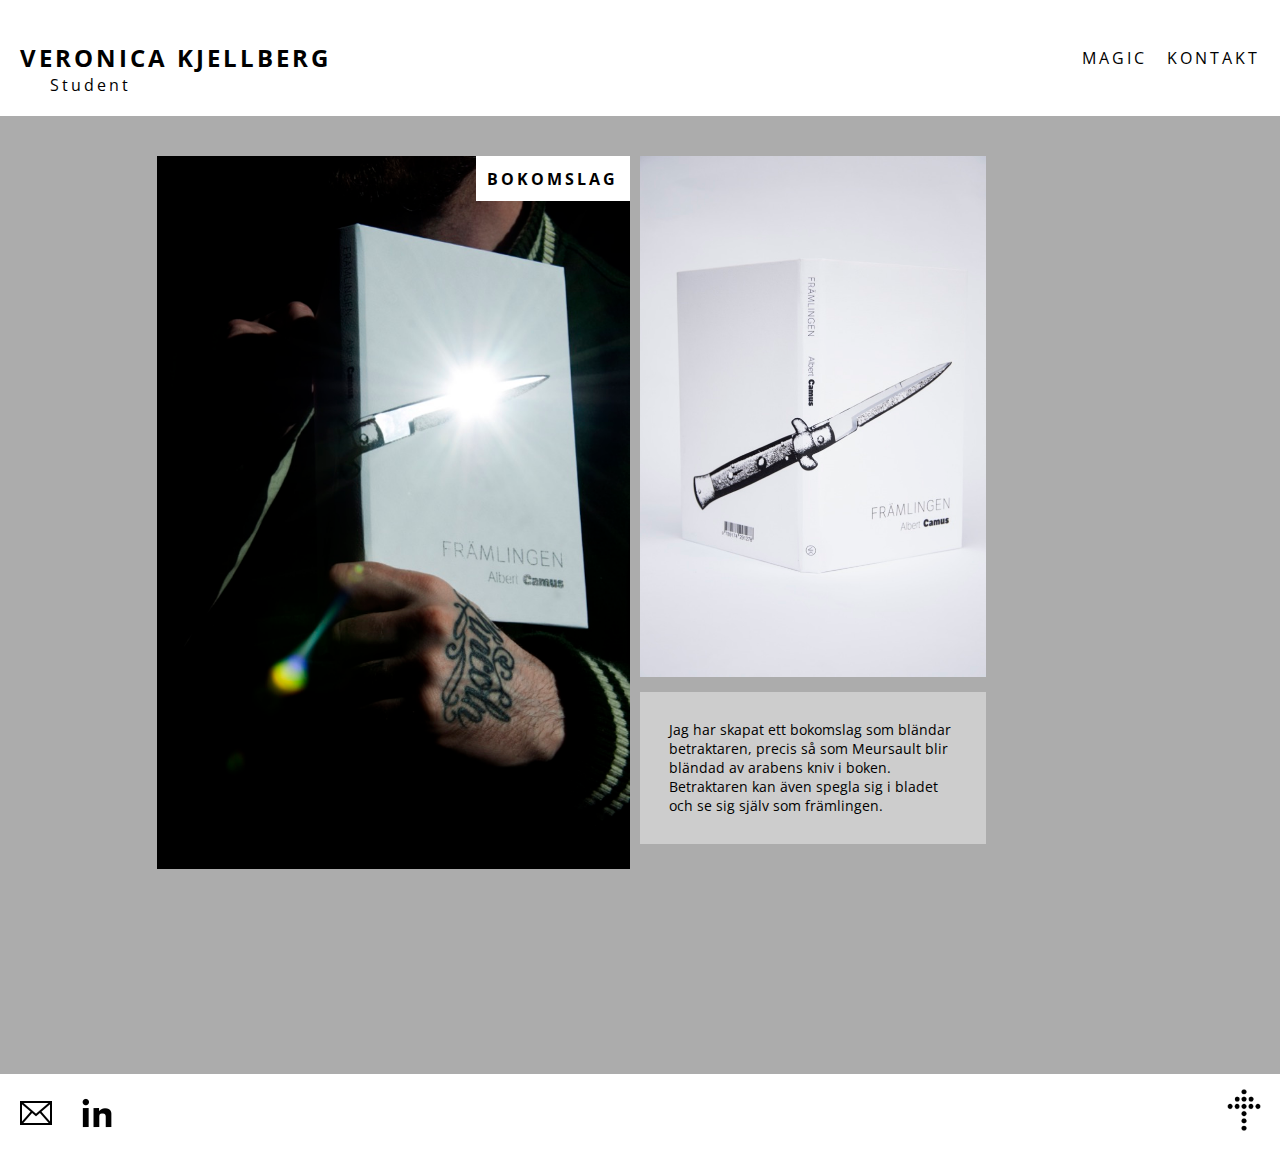
==== BOKOMSLAG.html @ aaa49496 "first commit" ====
<!DOCTYPE html>
<html lang="sv">

<head>
    <meta charset="UTF-8">
    <title>Veronica Kjellberg</title>
    <link rel="preconnect" href="https://fonts.gstatic.com">
    <link href="https://fonts.googleapis.com/css2?family=Open+Sans&display=swap" rel="stylesheet">
    <link rel="stylesheet" href="styles/style.css">
    <meta name='viewport' content='width=device-width, initial-scale=1.0'>
    <meta name="description" content="Bokomslag från Beckmans.">
    <script src="scripts/javascript.js"></script>
    <link rel="apple-touch-icon" sizes="180x180" href="resources/favicon_io/apple-touch-icon.png">
    <link rel="icon" type="image/png" sizes="32x32" href="resources/favicon_io/favicon-32x32.png">
    <link rel="icon" type="image/png" sizes="16x16" href="resources/favicon_io/favicon-16x16.png">
    <link rel="manifest" href="resources/favicon_io/site.webmanifest">
</head>

<body>
    <div class="wrapper">
        <header>
            <div class="headerDiv">
                <a href="index.html">
                    <h2>VERONICA KJELLBERG</h2>
                    <h4>Student</h4>
                </a>
            </div>
            <nav>
                <a href="ommig.html">MAGIC</a>
                <a href="#contact">KONTAKT</a>
            </nav>
        </header>

        <!-- main content -->
        <main id="bokomslag">
            <section class="bokomslag">
                <h1>BOKOMSLAG</h1>
                <img class="image_bokomslag" src="resources/images/bokomslag_camus.jpg" alt="bokomslag">
            </section>
            <section class="bokomslag2">
                <p>Jag har skapat ett bokomslag som bländar betraktaren, precis så som Meursault blir bländad av arabens kniv i boken. Betraktaren kan även spegla sig i bladet och se sig själv som främlingen.</p>
                <img class="image_bokomslag_1" src="resources/images/bokomslag_camus_2.jpg" alt="bokomslag">
            </section>
        </main>
        <!-- footer -->
        <footer>
            <div class="footer-content" id="contact">
                <a rel="noreferrer" href="mailto:kjellberg.veronica@gmail.com" target="_blank"><img src="resources/images/mail-3.png" alt="link"></a>
                <a rel="noreferrer" href="https://www.linkedin.com/in/veronicakjellberg" target="_blank"><img src="resources/images/linkedin.png" alt="link"></a>
            </div>
            <div class="footer-upp">
                <a href="#"><img src="resources/images/arrow_4.png" alt="arrow"></a>
            </div>
        </footer>
    </div>
</body>

</html>
---- styles/style.css ----
* {
        margin: 0;
        padding: 0;
        box-sizing: border-box;
        text-decoration: none;
    }
    
    .wrapper {
        display: flex;
        flex-flow: wrap;
    }
    
    .wrapper>* {
        padding: 0;
        margin: 0;
        flex: 1 100%;
    }
    
    Body {
        margin: 0;
        display: flex;
        flex-direction: column;
        flex-wrap: wrap;
    }
    
    Body a:hover {
        color: rgb(207, 207, 207);
    }
    
    Body a:hover>* {
        color: rgb(207, 207, 207);
    }
    
    header {
        display: flex;
        flex-flow: column;
        flex-direction: row;
        justify-content: space-between;
        padding: 10px;
        background-color: white;
        color: black;
    }
    
    .headerDiv {
        display: block;
        justify-content: flex-start;
        align-items: center;
        margin-left: 0px;
        padding: 20px;
        color: black;
        font-weight: normal;
        letter-spacing: 3px;
        font-family: 'Open Sans', sans-serif;
    }
    
    .headerDiv h2 {
        margin-top: 21px;
        color: black;
    }
    
    .headerDiv h4 {
        font-weight: normal;
        padding-left: 30px;
        letter-spacing: 3px;
        color: black;
        font-family: 'Open Sans', sans-serif;
    }
    
    nav {
        display: flex;
        flex-flow: row;
        justify-content: flex-end;
    }
    
    nav a {
        display: flex;
        width: fit-content;
        justify-content: center;
        flex-direction: column;
        height: 100%;
        margin-right: 20px;
        color: black;
        font-weight: normal;
        letter-spacing: 3px;
        font-family: 'Open Sans', sans-serif;
    }
    
    main {
        background-color: rgba(58, 57, 57, 0.418);
        display: flex;
        height: 100%;
    }
    
    section {
        display: flex;
        flex-wrap: wrap;
        justify-content: center;
        align-items: center;
        position: relative;
        margin: 30px 0;
        width: 100%;
        padding-bottom: 200px;
    }
    
    .main-item {
        display: flex;
        flex-direction: column;
    }
    
    .image_ {
        position: relative;
        width: 360px;
        height: 360px;
        color: black;
        padding: 10px;
    }
    
    .image_overlay {
        position: absolute;
        margin: 10px;
        width: 340px;
        height: 340px;
        color: black;
        background: rgba(255, 255, 255, 0.5);
        display: flex;
        align-items: center;
        justify-content: center;
        font-weight: normal;
        letter-spacing: 3px;
        font-family: 'Open Sans', sans-serif;
        opacity: 0;
        transition: 0.25s;
    }
    
    .image_overlay>* {
        transform: translateY(20px);
        transition: 0.25s;
        color: black;
    }
    
    .image_overlay:hover {
        opacity: 1;
        color: black;
    }
    
    .image_overlay:hover>* {
        transform: translateY(0);
        color: black;
    }
    
    .image_title {
        font-size: 2em;
        font-weight: bold;
        color: black;
    }
    
    .image_2 {
        position: relative;
        width: 360px;
        height: 360px;
        color: black;
        padding: 10px;
    }
    
    .image_overlay2 {
        position: absolute;
        margin: 10px;
        width: 340px;
        height: 340px;
        background: rgba(255, 255, 255, 0.5);
        color: #000000;
        display: flex;
        align-items: center;
        justify-content: center;
        text-align: center;
        font-weight: normal;
        letter-spacing: 3px;
        font-family: 'Open Sans', sans-serif;
        opacity: 0;
        transition: 0.25s;
    }
    
    .image_overlay2>* {
        transform: translateY(20px);
        transition: 0.25s;
    }
    
    .image_overlay2:hover {
        opacity: 1;
    }
    
    .image_overlay2:hover>* {
        transform: translateY(0);
    }
    
    .image_title a {
        letter-spacing: 1px;
        font-size: smaller;
        font-weight: normal;
        color: black;
    }
    
    .image_3 {
        width: 360px;
        height: 360px;
        padding: 10px;
    }
    
    .image_overlay3 {
        position: absolute;
        margin: 10px;
        width: 340px;
        height: 340px;
        background: rgba(255, 255, 255, 0.5);
        color: #000000;
        display: flex;
        align-items: center;
        justify-content: center;
        font-weight: normal;
        letter-spacing: 3px;
        font-family: 'Open Sans', sans-serif;
        opacity: 0;
        transition: 0.25s;
    }
    
    .image_overlay3>* {
        transform: translateY(20px);
        transition: 0.25s;
    }
    
    .image_overlay3:hover {
        opacity: 1;
    }
    
    .image_overlay3:hover>* {
        transform: translateY(0);
    }
    
    .image_4 {
        width: 360px;
        height: 360px;
        padding: 10px;
    }
    
    .image_overlay4 {
        position: absolute;
        margin: 10px;
        width: 340px;
        height: 340px;
        background: rgba(255, 255, 255, 0.5);
        color: #000000;
        display: flex;
        align-items: center;
        justify-content: center;
        font-weight: normal;
        letter-spacing: 3px;
        font-family: 'Open Sans', sans-serif;
        opacity: 0;
        transition: 0.25s;
    }
    
    .image_overlay4>* {
        transform: translateY(20px);
        transition: 0.25s;
    }
    
    .image_overlay4:hover {
        opacity: 1;
    }
    
    .image_overlay4:hover>* {
        transform: translateY(0);
    }
    
    .image_title {
        font-size: 2em;
        font-weight: bold;
    }
    
    .image_AFFISCH {
        display: flex;
        flex-wrap: wrap;
        justify-content: flex-start;
        align-items: center;
        max-width: 400px;
        padding: 20px;
    }
    
    #image_AFFISCH p {
        width: 262px;
        background-color: rgba(255, 255, 255, 0.397);
        font-family: 'Open Sans', sans-serif;
        font-size: 14px;
        padding: 28px;
        padding-top: 30px;
    }
    
    #Viviana {
        width: 100%;
        display: flex;
        flex-flow: wrap;
        flex-direction: row;
        justify-content: center;
    }
    
    .Viviana {
        width: 50%;
        display: flex;
        flex-flow: wrap;
        align-items: flex-start;
        justify-content: flex-start;
        flex-direction: row;
        padding: 10px;
        margin-left: 30px;
    }
    
    .Viviana2 {
        display: flex;
        flex-direction: row;
        justify-content: center;
        flex-wrap: wrap;
        align-items: center;
        padding: 10px;
        width: 35%;
    }
    
    #Viviana h1 {
        position: absolute;
        color: rgb(0, 0, 0);
        background: white;
        display: flex;
        flex-wrap: wrap;
        align-items: center;
        justify-content: center;
        padding: 2%;
        text-align: center;
        font-size: 100%;
        font-weight: 3px;
        letter-spacing: 3px;
        font-family: 'Open Sans', sans-serif;
    }
    
    #Viviana p {
        width: 275px;
        background-color: rgba(255, 255, 255, 0.397);
        font-family: 'Open Sans', sans-serif;
        font-size: 14px;
        padding: 28px;
        padding-top: 30px;
        margin-top: 20px;
    }
    
    .image_pattern {
        display: flex;
        flex-direction: column;
        flex-flow: wrap;
        width: 100%;
        margin-right: 2%;
    }
    
    .image_pattern_ {
        display: flex;
        flex-direction: column;
        flex-flow: wrap;
        width: 80%;
        margin-right: 2%;
    }
    
    .Viviana3 {
        display: flex;
        flex-direction: row;
        flex-wrap: wrap;
        align-items: center;
        margin: 0;
        width: 100%;
        padding-bottom: 0;
    }
    
    .image_pattern_1 {
        display: flex;
        margin-right: 20px;
        width: 46%;
        padding-bottom: 40px;
    }
    
    .image_pattern_2 {
        width: 22%;
        margin-right: 20px;
        display: flex;
        padding-bottom: 40px;
    }
    
    .image_pattern_3 {
        width: 22%;
        display: flex;
        padding-bottom: 40px;
    }
    
    #bokomslag {
        width: 100%;
        display: flex;
        flex-flow: wrap;
        flex-direction: row;
        justify-content: center;
    }
    
    .bokomslag {
        width: 45%;
        display: flex;
        flex-flow: wrap;
        align-items: flex-start;
        justify-content: flex-end;
        flex-direction: row;
        padding: 10px;
        padding-left: 40px;
    }
    
    .bokomslag2 {
        display: flex;
        flex-direction: column-reverse;
        justify-content: center;
        flex-wrap: wrap;
        align-items: flex-start;
        width: 45%;
    }
    
    .image_bokomslag {
        display: flex;
        flex-wrap: wrap;
        width: 90%;
        margin-left: 20px;
    }
    
    .image_bokomslag_1 {
        display: flex;
        flex-wrap: wrap;
        flex-flow: row;
        justify-content: flex-start;
        align-items: flex-start;
        width: 60%;
        padding-top: 10px;
    }
    
    #bokomslag p {
        width: 60%;
        background-color: rgba(255, 255, 255, 0.397);
        font-family: 'Open Sans', sans-serif;
        font-size: 14px;
        padding: 5%;
        margin-top: 15px;
    }
    
    #bokomslag h1 {
        position: absolute;
        color: rgb(0, 0, 0);
        background: white;
        display: flex;
        flex-wrap: wrap;
        align-items: center;
        justify-content: center;
        padding: 2%;
        text-align: center;
        font-size: 100%;
        font-weight: 3px;
        letter-spacing: 3px;
        font-family: 'Open Sans', sans-serif;
        margin-left: 30px;
    }
    
    #Etikett {
        width: 100%;
        display: flex;
        flex-flow: wrap;
        flex-direction: row;
        justify-content: center;
    }
    
    .Etikett {
        width: 40%;
        display: flex;
        flex-flow: wrap;
        align-items: flex-start;
        justify-content: flex-start;
        flex-direction: row;
        padding: 10px;
        margin-left: 30px;
    }
    
    .Etikett_ {
        display: flex;
        flex-direction: row;
        justify-content: center;
        flex-wrap: wrap;
        align-items: center;
        padding: 10px;
        width: 35%;
    }
    
    #Etikett h1 {
        position: absolute;
        color: rgb(0, 0, 0);
        background: white;
        display: flex;
        flex-wrap: wrap;
        align-items: center;
        justify-content: center;
        padding: 2%;
        text-align: center;
        font-size: 100%;
        font-weight: 3px;
        letter-spacing: 3px;
        font-family: 'Open Sans', sans-serif;
    }
    
    #Etikett p {
        display: flex;
        flex-direction: column;
        width: 300px;
        background-color: rgba(255, 255, 255, 0.397);
        font-family: 'Open Sans', sans-serif;
        font-size: 14px;
        padding: 28px;
        padding-top: 30px;
        margin-top: 20px;
    }
    
    .image_etikett {
        display: flex;
        flex-direction: column;
        flex-flow: wrap;
        width: 100%;
        margin-right: 2%;
    }
    
    .image_etikett_1 {
        display: flex;
        flex-direction: column;
        flex-flow: wrap;
        width: 80%;
        margin-right: 2%;
    }
    
    .Etikett_1 {
        display: flex;
        flex-direction: row;
        flex-wrap: wrap;
        align-items: center;
        margin: 0;
        width: 100%;
        padding-bottom: 0;
    }
    
    .image_etikett_1 {
        width: 22%;
        margin-right: 20px;
        display: flex;
        padding-bottom: 40px;
    }
    
    .image_etikett_2 {
        width: 22%;
        margin-right: 20px;
        display: flex;
        padding-bottom: 40px;
    }
    
    .image_etikett_3 {
        width: 22%;
        display: flex;
        padding-bottom: 40px;
    }
    
    footer {
        display: flex;
        flex-direction: row;
        justify-content: space-between;
        align-items: center;
        padding: 10px;
        background-color: white;
        width: 100%;
    }
    
    footer #contact a:hover {
        color: rgb(207, 207, 207);
    }
    
    .footer-content img {
        margin-left: 15px;
        margin-top: 15px;
        margin-bottom: 15px;
        display: inline-flex;
        width: 42px;
        padding: 5px;
    }
    
    .footer-upp img {
        width: 42px;
        margin-top: 15px;
        margin-right: 15px;
        margin-bottom: 20px;
    }
    
    .magic-ball {
        width: 100%;
        display: flex;
        flex-flow: column;
        justify-content: center;
        align-content: center;
        align-items: center;
        height: 600px;
        font-family: 'Fira Sans', sans-serif;
        font-weight: 100;
        text-align: center;
    }
    
    .magic-ball h1 {
        font-weight: 100;
        font-size: 3em;
    }
    
    .magic-ball p {
        margin: 3px;
    }
    
    div.eight-ball {
        background: radial-gradient( rgb(70, 70, 70), black);
        border: 1px solid black;
        border-radius: 50%;
        width: 300px;
        height: 300px;
        margin: 0 auto;
    }
    
    div.answer {
        background-color: rgb(71, 71, 71);
        border: 1px solid rgb(71, 71, 71);
        border-radius: 50%;
        width: 50%;
        height: 50%;
        margin: 25% auto;
    }
    
    p#eight {
        font-size: 5em;
        margin: 20% auto;
        color: white;
    }
    
    p#answer {
        padding: 25px;
        color: lightblue;
        letter-spacing: 2px;
    }
    
    button,
    input {
        width: 50%;
        margin: 20px;
        padding: 10px;
        display: flex;
        justify-content: center;
        align-content: center;
        border: 1px solid black;
        border-radius: 10px;
        cursor: pointer;
        font-size: 1.2em;
        font-family: 'Fira Sans', sans-serif;
        font-weight: 100;
        letter-spacing: 2px;
        transition: .5s font-size;
    }
    /*MobileStyles*/
    
    @media only screen and (max-width: 570px) {
        header {
            flex-flow: column;
            align-items: center;
        }
        .headerDiv {
            flex-flow: column;
            align-items: center;
            width: 100%;
            padding: 5px;
            padding-bottom: 20px;
        }
        .headerDiv h2 {
            flex-flow: column;
            align-items: center;
            width: 100%;
            text-align: center;
            padding: 5px;
            font-size: x-large;
        }
        .headerDiv h4 {
            flex-flow: column;
            align-items: center;
            width: 100%;
            text-align: center;
            padding: 0;
        }
        nav {
            flex-flow: column;
            align-items: center;
        }
        nav a {
            flex-flow: column;
            align-items: center;
            padding-top: 10px;
            padding-bottom: 10px;
            margin: 0;
        }
        .image_pattern {
            display: flex;
            flex-direction: column;
            flex-flow: wrap;
            width: 65%;
            margin-right: 0;
        }
        .image_pattern_1 {
            display: flex;
            width: 80%;
            margin-right: 0;
            padding-bottom: 10px;
        }
        .image_pattern_2 {
            flex-flow: column;
            width: 40%;
            padding-bottom: 30px;
            display: flex;
            margin-left: 0;
            margin-right: 2px;
        }
        .image_pattern_3 {
            flex-flow: column;
            width: 40%;
            display: flex;
            padding-bottom: 30px;
        }
        #Viviana h1 {
            font-size: 60%;
        }
        #Viviana p {
            width: 275px;
            background-color: rgba(255, 255, 255, 0.397);
            font-family: 'Open Sans', sans-serif;
            font-size: 14px;
            padding: 28px;
            padding-top: 30px;
            margin-top: 0;
        }
        .Viviana {
            width: 100%;
            display: flex;
            flex-flow: wrap;
            align-items: center;
            justify-content: center;
            flex-direction: column;
            padding: 5px;
            margin: 0;
        }
        .Viviana2 {
            display: flex;
            flex-direction: column;
            justify-content: center;
            flex-wrap: wrap;
            align-items: center;
            padding: 10px;
            width: 100%;
            margin: 0;
        }
        #Viviana p {
            width: 100%;
            background-color: rgba(255, 255, 255, 0.397);
            font-family: 'Open Sans', sans-serif;
            font-size: 14px;
            padding: 28px;
            padding-top: 30px;
            margin-top: 20px;
        }
        .image_pattern_ {
            margin-top: 10px;
            display: flex;
            flex-direction: column;
            flex-flow: wrap;
            width: 50%;
            padding: 15px;
        }
        #bokomslag {
            width: 100%;
            display: flex;
            flex-flow: wrap;
            flex-direction: column;
            justify-content: center;
        }
        .bokomslag {
            width: 100%;
            display: flex;
            flex-flow: wrap;
            align-items: center;
            justify-content: flex-start;
            flex-direction: column;
            padding: 0;
            margin: 0;
        }
        .bokomslag2 {
            display: flex;
            flex-direction: row;
            justify-content: center;
            flex-wrap: wrap;
            align-items: center;
            padding: 10px;
            width: 100%;
            margin: 0;
        }
        #bokomslag p {
            width: 90%;
            background-color: rgba(255, 255, 255, 0.397);
            font-family: 'Open Sans', sans-serif;
            font-size: 14px;
            padding: 15px;
            margin-bottom: 10px;
        }
        .image_bokomslag {
            display: flex;
            flex-direction: column;
            flex-flow: wrap;
            width: 50%;
            padding: 10px;
            margin-left: 0;
        }
        .image_bokomslag_1 {
            display: flex;
            flex-wrap: wrap;
            flex-flow: row;
            justify-content: space-between;
            align-items: center;
            width: 43%;
            padding-top: 0%;
        }
        #bokomslag h1 {
            margin-top: 20px;
        }
    }
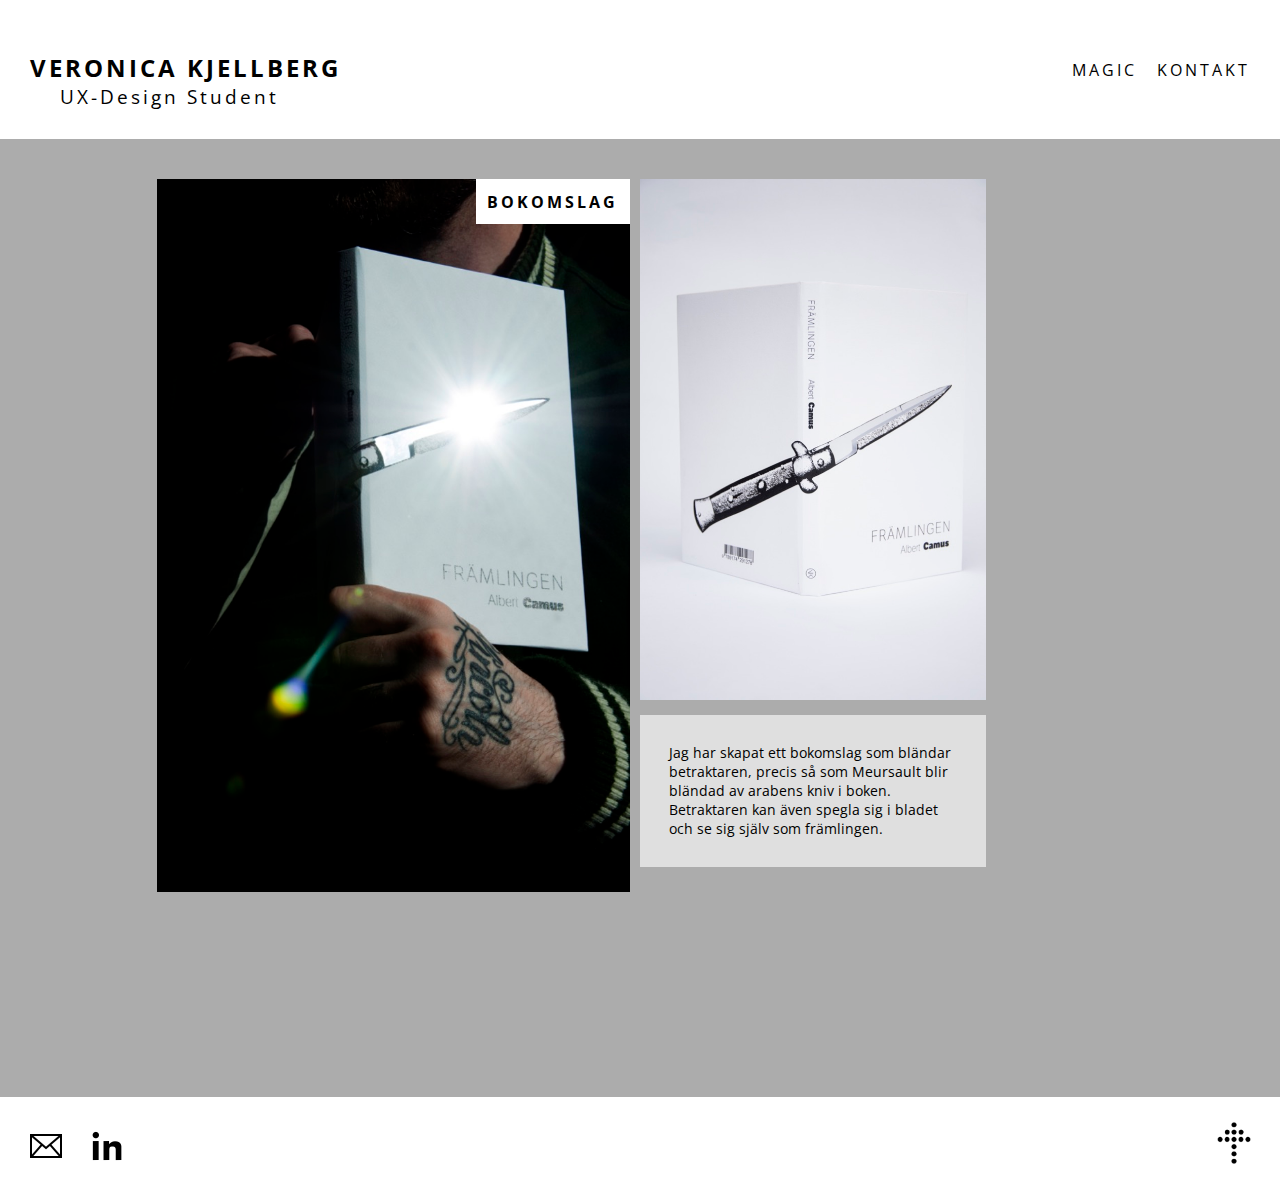
==== commit 2e25480b: "master" ====
--- a/BOKOMSLAG.html
+++ b/BOKOMSLAG.html
@@ -8,7 +8,7 @@
     <link href="https://fonts.googleapis.com/css2?family=Open+Sans&display=swap" rel="stylesheet">
     <link rel="stylesheet" href="styles/style.css">
     <meta name='viewport' content='width=device-width, initial-scale=1.0'>
-    <meta name="description" content="Bokomslag från Beckmans.">
+    <meta name="description" content="Portfolio med blandade projekt.">
     <script src="scripts/javascript.js"></script>
     <link rel="apple-touch-icon" sizes="180x180" href="resources/favicon_io/apple-touch-icon.png">
     <link rel="icon" type="image/png" sizes="32x32" href="resources/favicon_io/favicon-32x32.png">
@@ -17,25 +17,24 @@
 </head>
 
 <body>
-    <div class="wrapper">
-        <header>
-            <div class="headerDiv">
-                <a href="index.html">
-                    <h2>VERONICA KJELLBERG</h2>
-                    <h4>Student</h4>
-                </a>
-            </div>
-            <nav>
-                <a href="ommig.html">MAGIC</a>
-                <a href="#contact">KONTAKT</a>
-            </nav>
-        </header>
+    <header>
+        <div class="headerDiv" id="headerdiv">
+            <a href="index.html">
+                <h2>VERONICA KJELLBERG</h2>
+                <h3>UX-Design Student</h3>
+            </a>
+        </div>
+        <nav>
+            <a href="ommig.html">MAGIC</a>
+            <a href="#contact">KONTAKT</a>
+        </nav>
+    </header>
 
         <!-- main content -->
         <main id="bokomslag">
             <section class="bokomslag">
+                <img class="image_bokomslag" src="resources/images/bokomslag_camus.jpg" alt="bokomslag">
                 <h1>BOKOMSLAG</h1>
-                <img class="image_bokomslag" src="resources/images/bokomslag_camus.jpg" alt="bokomslag">
             </section>
             <section class="bokomslag2">
                 <p>Jag har skapat ett bokomslag som bländar betraktaren, precis så som Meursault blir bländad av arabens kniv i boken. Betraktaren kan även spegla sig i bladet och se sig själv som främlingen.</p>
--- a/styles/style.css
+++ b/styles/style.css
@@ -1,843 +1,878 @@
-    * {
+* {
+    margin: 0;
+    padding: 0;
+    box-sizing: border-box;
+    text-decoration: none;
+}
+
+.wrapper {
+    display: flex;
+    flex-flow: wrap;
+}
+
+.wrapper>* {
+    padding: 0;
+    margin: 0;
+    flex: 1 100%;
+}
+
+Body {
+    margin: 0;
+    display: flex;
+    flex-direction: column;
+    flex-wrap: wrap;
+}
+
+Body a:hover {
+    color: rgb(207, 207, 207);
+}
+
+Body a:hover>* {
+    color: rgb(207, 207, 207);
+}
+
+header {
+    display: flex;
+    flex-flow: column;
+    flex-direction: row;
+    justify-content: space-between;
+    padding: 10px;
+    background-color: white;
+    color: black;
+}
+
+.headerDiv {
+    display: block;
+    justify-content: flex-start;
+    align-items: center;
+    margin-left: 0px;
+    padding: 20px;
+    color: black;
+    font-weight: normal;
+    letter-spacing: 3px;
+    font-family: 'Open Sans', sans-serif;
+}
+
+.headerDiv h2 {
+    margin-top: 21px;
+    color: black;
+}
+
+.headerDiv h3 {
+    font-weight: normal;
+    padding-left: 30px;
+    letter-spacing: 3px;
+    color: black;
+    font-family: 'Open Sans', sans-serif;
+}
+
+nav {
+    display: flex;
+    flex-flow: row;
+    justify-content: flex-end;
+}
+
+nav a {
+    display: flex;
+    width: fit-content;
+    justify-content: center;
+    flex-direction: column;
+    height: 100%;
+    margin-right: 20px;
+    color: black;
+    font-weight: normal;
+    letter-spacing: 3px;
+    font-family: 'Open Sans', sans-serif;
+}
+
+main {
+    background-color: rgba(58, 57, 57, 0.418);
+    display: flex;
+    height: 100%;
+}
+
+section {
+    display: flex;
+    flex-wrap: wrap;
+    justify-content: center;
+    align-items: center;
+    position: relative;
+    margin: 30px 0;
+    width: 100%;
+    padding-bottom: 200px;
+}
+
+.main-item {
+    display: flex;
+    flex-direction: column;
+}
+
+.image_ {
+    position: relative;
+    width: 360px;
+    height: 360px;
+    color: black;
+    padding: 10px;
+}
+
+.image_overlay {
+    position: absolute;
+    margin: 10px;
+    width: 340px;
+    height: 340px;
+    color: black;
+    background: rgba(255, 255, 255, 0.5);
+    display: flex;
+    align-items: center;
+    justify-content: center;
+    font-weight: normal;
+    letter-spacing: 3px;
+    font-family: 'Open Sans', sans-serif;
+    opacity: 0;
+    transition: 0.25s;
+}
+
+.image_overlay>* {
+    transform: translateY(20px);
+    transition: 0.25s;
+    color: black;
+}
+
+.image_overlay:hover {
+    opacity: 1;
+    color: black;
+}
+
+.image_overlay:hover>* {
+    transform: translateY(0);
+    color: black;
+}
+
+.image_title {
+    font-size: 2em;
+    font-weight: bold;
+    color: black;
+}
+
+.image_2 {
+    position: relative;
+    width: 360px;
+    height: 360px;
+    color: black;
+    padding: 10px;
+}
+
+.image_overlay2 {
+    position: absolute;
+    margin: 10px;
+    width: 340px;
+    height: 340px;
+    background: rgba(255, 255, 255, 0.5);
+    color: #000000;
+    display: flex;
+    align-items: center;
+    justify-content: center;
+    text-align: center;
+    font-weight: normal;
+    letter-spacing: 3px;
+    font-family: 'Open Sans', sans-serif;
+    opacity: 0;
+    transition: 0.25s;
+}
+
+.image_overlay2>* {
+    transform: translateY(20px);
+    transition: 0.25s;
+}
+
+.image_overlay2:hover {
+    opacity: 1;
+}
+
+.image_overlay2:hover>* {
+    transform: translateY(0);
+}
+
+.image_title a {
+    letter-spacing: 1px;
+    font-size: smaller;
+    font-weight: normal;
+    color: black;
+}
+
+.image_3 {
+    width: 360px;
+    height: 360px;
+    padding: 10px;
+}
+
+.image_overlay3 {
+    position: absolute;
+    margin: 10px;
+    width: 340px;
+    height: 340px;
+    background: rgba(255, 255, 255, 0.5);
+    color: #000000;
+    display: flex;
+    align-items: center;
+    justify-content: center;
+    font-weight: normal;
+    letter-spacing: 3px;
+    font-family: 'Open Sans', sans-serif;
+    opacity: 0;
+    transition: 0.25s;
+}
+
+.image_overlay3>* {
+    transform: translateY(20px);
+    transition: 0.25s;
+}
+
+.image_overlay3:hover {
+    opacity: 1;
+}
+
+.image_overlay3:hover>* {
+    transform: translateY(0);
+}
+
+.image_4 {
+    width: 360px;
+    height: 360px;
+    padding: 10px;
+}
+
+.image_overlay4 {
+    position: absolute;
+    margin: 10px;
+    width: 340px;
+    height: 340px;
+    background: rgba(255, 255, 255, 0.5);
+    color: #000000;
+    display: flex;
+    align-items: center;
+    justify-content: center;
+    font-weight: normal;
+    letter-spacing: 3px;
+    font-family: 'Open Sans', sans-serif;
+    opacity: 0;
+    transition: 0.25s;
+}
+
+.image_overlay4>* {
+    transform: translateY(20px);
+    transition: 0.25s;
+}
+
+.image_overlay4:hover {
+    opacity: 1;
+}
+
+.image_overlay4:hover>* {
+    transform: translateY(0);
+}
+
+.image_title {
+    font-size: 2em;
+    font-weight: bold;
+}
+
+.image_AFFISCH {
+    display: flex;
+    flex-wrap: wrap;
+    justify-content: flex-start;
+    align-items: center;
+    max-width: 400px;
+    padding: 20px;
+}
+
+#image_AFFISCH p {
+    width: 262px;
+    background-color: rgba(255, 255, 255, 0.61);
+    font-family: 'Open Sans', sans-serif;
+    font-size: 14px;
+    padding: 28px;
+    padding-top: 30px;
+}
+
+#Viviana {
+    width: 100%;
+    display: flex;
+    flex-flow: wrap;
+    flex-direction: row;
+    justify-content: center;
+}
+
+.Viviana {
+    width: 50%;
+    display: flex;
+    flex-flow: wrap;
+    align-items: flex-start;
+    justify-content: flex-start;
+    flex-direction: row;
+    padding: 10px;
+    margin-left: 30px;
+}
+
+.Viviana2 {
+    display: flex;
+    flex-direction: row;
+    justify-content: center;
+    flex-wrap: wrap;
+    align-items: center;
+    padding: 10px;
+    width: 35%;
+}
+
+#Viviana h1 {
+    position: absolute;
+    color: rgb(0, 0, 0);
+    background: white;
+    display: flex;
+    flex-wrap: wrap;
+    align-items: center;
+    justify-content: center;
+    padding: 2%;
+    text-align: center;
+    font-size: 100%;
+    font-weight: 3px;
+    letter-spacing: 3px;
+    font-family: 'Open Sans', sans-serif;
+}
+
+#Viviana p {
+    width: 275px;
+    background-color: rgba(255, 255, 255, 0.61);
+    font-family: 'Open Sans', sans-serif;
+    font-size: 14px;
+    padding: 28px;
+    padding-top: 30px;
+    margin-top: 20px;
+}
+
+.image_pattern {
+    display: flex;
+    flex-direction: column;
+    flex-flow: wrap;
+    width: 100%;
+    margin-right: 2%;
+}
+
+.image_pattern_ {
+    display: flex;
+    flex-direction: column;
+    flex-flow: wrap;
+    width: 80%;
+    margin-right: 2%;
+}
+
+.Viviana3 {
+    display: flex;
+    flex-direction: row;
+    flex-wrap: wrap;
+    align-items: center;
+    margin: 0;
+    width: 100%;
+    padding-bottom: 0;
+}
+
+.image_pattern_1 {
+    display: flex;
+    margin-right: 20px;
+    width: 46%;
+    padding-bottom: 40px;
+}
+
+.image_pattern_2 {
+    width: 22%;
+    margin-right: 20px;
+    display: flex;
+    padding-bottom: 40px;
+}
+
+.image_pattern_3 {
+    width: 22%;
+    display: flex;
+    padding-bottom: 40px;
+}
+
+#bokomslag {
+    width: 100%;
+    display: flex;
+    flex-flow: wrap;
+    flex-direction: row;
+    justify-content: center;
+}
+
+.bokomslag {
+    width: 45%;
+    display: flex;
+    flex-flow: wrap;
+    align-items: flex-start;
+    justify-content: flex-end;
+    flex-direction: row;
+    padding: 10px;
+    padding-left: 40px;
+}
+
+.bokomslag2 {
+    display: flex;
+    flex-direction: column-reverse;
+    justify-content: center;
+    flex-wrap: wrap;
+    align-items: flex-start;
+    width: 45%;
+}
+
+.image_bokomslag {
+    display: flex;
+    flex-wrap: wrap;
+    width: 90%;
+    margin-left: 20px;
+}
+
+.image_bokomslag_1 {
+    display: flex;
+    flex-wrap: wrap;
+    flex-flow: row;
+    justify-content: flex-start;
+    align-items: flex-start;
+    width: 60%;
+    padding-top: 10px;
+}
+
+#bokomslag p {
+    width: 60%;
+    background-color: rgba(255, 255, 255, 0.61);
+    font-family: 'Open Sans', sans-serif;
+    font-size: 14px;
+    padding: 5%;
+    margin-top: 15px;
+}
+
+#bokomslag h1 {
+    position: absolute;
+    color: rgb(0, 0, 0);
+    background: white;
+    display: flex;
+    flex-wrap: wrap;
+    align-items: center;
+    justify-content: center;
+    padding: 2%;
+    text-align: center;
+    font-size: 100%;
+    font-weight: 3px;
+    letter-spacing: 3px;
+    font-family: 'Open Sans', sans-serif;
+    margin-left: 30px;
+}
+
+#Etikett {
+    width: 100%;
+    display: flex;
+    flex-flow: wrap;
+    flex-direction: row;
+    justify-content: center;
+}
+
+.Etikett {
+    width: 40%;
+    display: flex;
+    flex-flow: wrap;
+    align-items: flex-start;
+    justify-content: flex-start;
+    flex-direction: row;
+    padding: 10px;
+    margin-left: 30px;
+}
+
+.Etikett_ {
+    display: flex;
+    flex-direction: row;
+    justify-content: center;
+    flex-wrap: wrap;
+    align-items: center;
+    padding: 10px;
+    width: 35%;
+}
+
+#Etikett h1 {
+    position: absolute;
+    color: rgb(0, 0, 0);
+    background: white;
+    display: flex;
+    flex-wrap: wrap;
+    align-items: center;
+    justify-content: center;
+    padding: 2%;
+    text-align: center;
+    font-size: 100%;
+    font-weight: 3px;
+    letter-spacing: 3px;
+    font-family: 'Open Sans', sans-serif;
+}
+
+#Etikett p {
+    display: flex;
+    flex-direction: column;
+    width: 300px;
+    background-color: rgba(255, 255, 255, 0.61);
+    font-family: 'Open Sans', sans-serif;
+    font-size: 14px;
+    padding: 28px;
+    padding-top: 30px;
+    margin-top: 20px;
+}
+
+.image_etikett {
+    display: flex;
+    flex-direction: column;
+    flex-flow: wrap;
+    width: 100%;
+    margin-right: 2%;
+}
+
+.image_etikett_1 {
+    display: flex;
+    flex-direction: column;
+    flex-flow: wrap;
+    width: 80%;
+    margin-right: 2%;
+}
+
+.Etikett_1 {
+    display: flex;
+    flex-direction: row;
+    flex-wrap: wrap;
+    align-items: center;
+    margin: 0;
+    width: 100%;
+    padding-bottom: 0;
+}
+
+.image_etikett_1 {
+    width: 22%;
+    margin-right: 20px;
+    display: flex;
+    padding-bottom: 40px;
+}
+
+.image_etikett_2 {
+    width: 22%;
+    margin-right: 20px;
+    display: flex;
+    padding-bottom: 40px;
+}
+
+.image_etikett_3 {
+    width: 22%;
+    display: flex;
+    padding-bottom: 40px;
+}
+
+footer {
+    display: flex;
+    flex-direction: row;
+    justify-content: space-between;
+    align-items: center;
+    padding: 10px;
+    background-color: white;
+    width: 100%;
+}
+
+footer #contact a:hover {
+    color: rgb(207, 207, 207);
+}
+
+.footer-content img {
+    margin-left: 15px;
+    margin-top: 15px;
+    margin-bottom: 15px;
+    display: inline-flex;
+    width: 42px;
+    padding: 5px;
+}
+
+.footer-upp img {
+    width: 42px;
+    margin-top: 15px;
+    margin-right: 15px;
+    margin-bottom: 20px;
+}
+
+.magic-ball {
+    width: 100%;
+    display: flex;
+    flex-flow: column;
+    justify-content: center;
+    align-content: center;
+    align-items: center;
+    height: 600px;
+    font-family: 'Fira Sans', sans-serif;
+    font-weight: 100;
+    text-align: center;
+}
+
+.magic-ball h1 {
+    font-weight: 100;
+    font-size: 3em;
+}
+
+.magic-ball p {
+    margin: 3px;
+    margin-top: 10px;
+}
+
+div.eight-ball {
+    background: radial-gradient( rgb(70, 70, 70), black);
+    border: 1px solid black;
+    border-radius: 50%;
+    width: 300px;
+    height: 300px;
+    margin: 0 auto;
+}
+
+div.answer {
+    background-color: rgb(71, 71, 71);
+    border: 1px solid rgb(71, 71, 71);
+    border-radius: 50%;
+    width: 50%;
+    height: 50%;
+    margin: 25% auto;
+}
+
+p#eight {
+    font-size: 5em;
+    margin: 15% auto;
+    color: white;
+}
+
+p#answer {
+    padding: 25px;
+    color: rgb(173, 230, 197);
+    letter-spacing: 2px;
+}
+
+button,
+input {
+    margin: 20px;
+    padding: 10px;
+    display: inline-flex;
+    justify-content: center;
+    align-content: center;
+    border: 1px solid black;
+    background: white;
+    border-radius: 10px;
+    cursor: pointer;
+    font-size: 1.2em;
+    font-family: 'Fira Sans', sans-serif;
+    font-weight: 100;
+    letter-spacing: 2px;
+    transition: .5s font-size;
+}
+
+
+/*MobileStyles*/
+
+@media only screen and (max-width: 570px) {
+    header {
+        flex-flow: column;
+        align-items: center;
+    }
+    .headerDiv {
+        flex-flow: column;
+        align-items: center;
+        width: 100%;
+        padding: 5px;
+        padding-bottom: 20px;
+    }
+    .headerDiv h2 {
+        flex-flow: column;
+        align-items: center;
+        width: 100%;
+        text-align: center;
+        padding: 5px;
+        font-size: x-large;
+    }
+    .headerDiv h3 {
+        flex-flow: column;
+        align-items: center;
+        width: 100%;
+        text-align: center;
+        padding: 0;
+    }
+    nav {
+        flex-flow: column;
+        align-items: center;
+    }
+    nav a {
+        flex-flow: column;
+        align-items: center;
+        padding-top: 10px;
+        padding-bottom: 10px;
         margin: 0;
-        padding: 0;
-        box-sizing: border-box;
-        text-decoration: none;
-    }
-    
-    .wrapper {
-        display: flex;
+    }
+    .main-item {
+        display: flex;
+        flex-direction: column;
+        align-items: center;
+    }
+    .image_AFFISCH {
+        width: 80%;
+    }
+    .image_pattern {
+        display: flex;
+        flex-direction: column;
         flex-flow: wrap;
-    }
-    
-    .wrapper>* {
-        padding: 0;
-        margin: 0;
-        flex: 1 100%;
-    }
-    
-    Body {
-        margin: 0;
-        display: flex;
-        flex-direction: column;
-        flex-wrap: wrap;
-    }
-    
-    Body a:hover {
-        color: rgb(207, 207, 207);
-    }
-    
-    Body a:hover>* {
-        color: rgb(207, 207, 207);
-    }
-    
-    header {
-        display: flex;
+        width: 65%;
+        margin-right: 0;
+    }
+    .image_pattern_1 {
+        display: flex;
+        width: 80%;
+        margin-right: 0;
+        padding-bottom: 10px;
+    }
+    .image_pattern_2 {
         flex-flow: column;
-        flex-direction: row;
-        justify-content: space-between;
-        padding: 10px;
-        background-color: white;
-        color: black;
-    }
-    
-    .headerDiv {
-        display: block;
-        justify-content: flex-start;
-        align-items: center;
-        margin-left: 0px;
-        padding: 20px;
-        color: black;
-        font-weight: normal;
-        letter-spacing: 3px;
-        font-family: 'Open Sans', sans-serif;
-    }
-    
-    .headerDiv h2 {
-        margin-top: 21px;
-        color: black;
-    }
-    
-    .headerDiv h4 {
-        font-weight: normal;
-        padding-left: 30px;
-        letter-spacing: 3px;
-        color: black;
-        font-family: 'Open Sans', sans-serif;
-    }
-    
-    nav {
-        display: flex;
-        flex-flow: row;
-        justify-content: flex-end;
-    }
-    
-    nav a {
-        display: flex;
-        width: fit-content;
-        justify-content: center;
-        flex-direction: column;
-        height: 100%;
-        margin-right: 20px;
-        color: black;
-        font-weight: normal;
-        letter-spacing: 3px;
-        font-family: 'Open Sans', sans-serif;
-    }
-    
-    main {
-        background-color: rgba(58, 57, 57, 0.418);
-        display: flex;
-        height: 100%;
-    }
-    
-    section {
-        display: flex;
-        flex-wrap: wrap;
-        justify-content: center;
-        align-items: center;
-        position: relative;
-        margin: 30px 0;
-        width: 100%;
-        padding-bottom: 200px;
-    }
-    
-    .main-item {
-        display: flex;
-        flex-direction: column;
-    }
-    
-    .image_ {
-        position: relative;
-        width: 360px;
-        height: 360px;
-        color: black;
-        padding: 10px;
-    }
-    
-    .image_overlay {
-        position: absolute;
-        margin: 10px;
-        width: 340px;
-        height: 340px;
-        color: black;
-        background: rgba(255, 255, 255, 0.5);
-        display: flex;
-        align-items: center;
-        justify-content: center;
-        font-weight: normal;
-        letter-spacing: 3px;
-        font-family: 'Open Sans', sans-serif;
-        opacity: 0;
-        transition: 0.25s;
-    }
-    
-    .image_overlay>* {
-        transform: translateY(20px);
-        transition: 0.25s;
-        color: black;
-    }
-    
-    .image_overlay:hover {
-        opacity: 1;
-        color: black;
-    }
-    
-    .image_overlay:hover>* {
-        transform: translateY(0);
-        color: black;
-    }
-    
-    .image_title {
-        font-size: 2em;
-        font-weight: bold;
-        color: black;
-    }
-    
-    .image_2 {
-        position: relative;
-        width: 360px;
-        height: 360px;
-        color: black;
-        padding: 10px;
-    }
-    
-    .image_overlay2 {
-        position: absolute;
-        margin: 10px;
-        width: 340px;
-        height: 340px;
-        background: rgba(255, 255, 255, 0.5);
-        color: #000000;
-        display: flex;
-        align-items: center;
-        justify-content: center;
-        text-align: center;
-        font-weight: normal;
-        letter-spacing: 3px;
-        font-family: 'Open Sans', sans-serif;
-        opacity: 0;
-        transition: 0.25s;
-    }
-    
-    .image_overlay2>* {
-        transform: translateY(20px);
-        transition: 0.25s;
-    }
-    
-    .image_overlay2:hover {
-        opacity: 1;
-    }
-    
-    .image_overlay2:hover>* {
-        transform: translateY(0);
-    }
-    
-    .image_title a {
-        letter-spacing: 1px;
-        font-size: smaller;
-        font-weight: normal;
-        color: black;
-    }
-    
-    .image_3 {
-        width: 360px;
-        height: 360px;
-        padding: 10px;
-    }
-    
-    .image_overlay3 {
-        position: absolute;
-        margin: 10px;
-        width: 340px;
-        height: 340px;
-        background: rgba(255, 255, 255, 0.5);
-        color: #000000;
-        display: flex;
-        align-items: center;
-        justify-content: center;
-        font-weight: normal;
-        letter-spacing: 3px;
-        font-family: 'Open Sans', sans-serif;
-        opacity: 0;
-        transition: 0.25s;
-    }
-    
-    .image_overlay3>* {
-        transform: translateY(20px);
-        transition: 0.25s;
-    }
-    
-    .image_overlay3:hover {
-        opacity: 1;
-    }
-    
-    .image_overlay3:hover>* {
-        transform: translateY(0);
-    }
-    
-    .image_4 {
-        width: 360px;
-        height: 360px;
-        padding: 10px;
-    }
-    
-    .image_overlay4 {
-        position: absolute;
-        margin: 10px;
-        width: 340px;
-        height: 340px;
-        background: rgba(255, 255, 255, 0.5);
-        color: #000000;
-        display: flex;
-        align-items: center;
-        justify-content: center;
-        font-weight: normal;
-        letter-spacing: 3px;
-        font-family: 'Open Sans', sans-serif;
-        opacity: 0;
-        transition: 0.25s;
-    }
-    
-    .image_overlay4>* {
-        transform: translateY(20px);
-        transition: 0.25s;
-    }
-    
-    .image_overlay4:hover {
-        opacity: 1;
-    }
-    
-    .image_overlay4:hover>* {
-        transform: translateY(0);
-    }
-    
-    .image_title {
-        font-size: 2em;
-        font-weight: bold;
-    }
-    
-    .image_AFFISCH {
-        display: flex;
-        flex-wrap: wrap;
-        justify-content: flex-start;
-        align-items: center;
-        max-width: 400px;
-        padding: 20px;
-    }
-    
-    #image_AFFISCH p {
-        width: 262px;
-        background-color: rgba(255, 255, 255, 0.397);
+        width: 40%;
+        padding-bottom: 30px;
+        display: flex;
+        margin-left: 0;
+        margin-right: 2px;
+    }
+    .image_pattern_3 {
+        flex-flow: column;
+        width: 40%;
+        display: flex;
+        padding-bottom: 30px;
+    }
+    #Viviana h1 {
+        font-size: 60%;
+    }
+    #Viviana p {
+        width: 275px;
+        background-color: rgba(255, 255, 255, 0.61);
         font-family: 'Open Sans', sans-serif;
         font-size: 14px;
         padding: 28px;
         padding-top: 30px;
-    }
-    
-    #Viviana {
+        margin-top: 0;
+    }
+    .Viviana {
         width: 100%;
         display: flex;
         flex-flow: wrap;
+        align-items: center;
+        justify-content: center;
+        flex-direction: column;
+        padding: 5px;
+        margin: 0;
+        margin-top: 30px;
+    }
+    .Viviana2 {
+        display: flex;
+        flex-direction: column;
+        justify-content: center;
+        flex-wrap: wrap;
+        align-items: center;
+        padding: 10px;
+        width: 100%;
+        margin: 0;
+    }
+    #Viviana p {
+        width: 100%;
+        background-color: rgba(255, 255, 255, 0.61);
+        font-family: 'Open Sans', sans-serif;
+        font-size: 14px;
+        padding: 28px;
+        padding-top: 30px;
+        margin-top: 20px;
+    }
+    .image_pattern_ {
+        margin-top: 10px;
+        display: flex;
+        flex-direction: column;
+        flex-flow: wrap;
+        width: 50%;
+        padding: 15px;
+    }
+    #bokomslag {
+        width: 100%;
+        display: flex;
+        flex-flow: wrap;
+        flex-direction: column;
+        justify-content: center;
+    }
+    .bokomslag {
+        width: 100%;
+        display: flex;
+        flex-flow: wrap;
+        align-items: center;
+        justify-content: flex-start;
+        flex-direction: column;
+        padding: 0;
+        margin: 0;
+        margin-top: 30px;
+    }
+    .bokomslag2 {
+        display: flex;
         flex-direction: row;
         justify-content: center;
-    }
-    
-    .Viviana {
+        flex-wrap: wrap;
+        align-items: center;
+        padding: 0;
+        width: 100%;
+        margin: 0;
+    }
+    #bokomslag p {
+        width: 90%;
+        background-color: rgba(255, 255, 255, 0.61);
+        font-family: 'Open Sans', sans-serif;
+        font-size: 14px;
+        padding: 15px;
+        margin-bottom: 10px;
+    }
+    .image_bokomslag {
+        display: flex;
+        flex-direction: column;
+        flex-flow: wrap;
         width: 50%;
+        padding: 10px;
+        margin-left: 0;
+    }
+    .image_bokomslag_1 {
+        display: flex;
+        flex-wrap: wrap;
+        flex-flow: row;
+        justify-content: space-between;
+        align-items: center;
+        width: 43%;
+        padding-top: 0%;
+    }
+    #bokomslag h1 {
+        margin-top: 0;
+    }
+    .Etikett {
+        width: 80%;
         display: flex;
         flex-flow: wrap;
         align-items: flex-start;
         justify-content: flex-start;
         flex-direction: row;
         padding: 10px;
-        margin-left: 30px;
-    }
-    
-    .Viviana2 {
+        margin-left: 0;
+        margin-top: 30px;
+        margin-bottom: 0;
+    }
+    .Etikett_ {
         display: flex;
         flex-direction: row;
-        justify-content: center;
-        flex-wrap: wrap;
-        align-items: center;
-        padding: 10px;
-        width: 35%;
-    }
-    
-    #Viviana h1 {
-        position: absolute;
-        color: rgb(0, 0, 0);
-        background: white;
-        display: flex;
-        flex-wrap: wrap;
-        align-items: center;
-        justify-content: center;
-        padding: 2%;
-        text-align: center;
-        font-size: 100%;
-        font-weight: 3px;
-        letter-spacing: 3px;
-        font-family: 'Open Sans', sans-serif;
-    }
-    
-    #Viviana p {
-        width: 275px;
-        background-color: rgba(255, 255, 255, 0.397);
-        font-family: 'Open Sans', sans-serif;
-        font-size: 14px;
-        padding: 28px;
-        padding-top: 30px;
-        margin-top: 20px;
-    }
-    
-    .image_pattern {
-        display: flex;
-        flex-direction: column;
-        flex-flow: wrap;
-        width: 100%;
-        margin-right: 2%;
-    }
-    
-    .image_pattern_ {
-        display: flex;
-        flex-direction: column;
-        flex-flow: wrap;
         width: 80%;
-        margin-right: 2%;
-    }
-    
-    .Viviana3 {
-        display: flex;
-        flex-direction: row;
-        flex-wrap: wrap;
-        align-items: center;
+        margin-top: 0;
+    }
+    .etikett_1 {
         margin: 0;
-        width: 100%;
-        padding-bottom: 0;
-    }
-    
-    .image_pattern_1 {
-        display: flex;
-        margin-right: 20px;
-        width: 46%;
-        padding-bottom: 40px;
-    }
-    
-    .image_pattern_2 {
-        width: 22%;
-        margin-right: 20px;
-        display: flex;
-        padding-bottom: 40px;
-    }
-    
-    .image_pattern_3 {
-        width: 22%;
-        display: flex;
-        padding-bottom: 40px;
-    }
-    
-    #bokomslag {
-        width: 100%;
-        display: flex;
-        flex-flow: wrap;
-        flex-direction: row;
-        justify-content: center;
-    }
-    
-    .bokomslag {
-        width: 45%;
-        display: flex;
-        flex-flow: wrap;
-        align-items: flex-start;
-        justify-content: flex-end;
-        flex-direction: row;
-        padding: 10px;
-        padding-left: 40px;
-    }
-    
-    .bokomslag2 {
-        display: flex;
-        flex-direction: column-reverse;
-        justify-content: center;
-        flex-wrap: wrap;
-        align-items: flex-start;
-        width: 45%;
-    }
-    
-    .image_bokomslag {
-        display: flex;
-        flex-wrap: wrap;
-        width: 90%;
-        margin-left: 20px;
-    }
-    
-    .image_bokomslag_1 {
-        display: flex;
-        flex-wrap: wrap;
-        flex-flow: row;
-        justify-content: flex-start;
-        align-items: flex-start;
-        width: 60%;
-        padding-top: 10px;
-    }
-    
-    #bokomslag p {
-        width: 60%;
-        background-color: rgba(255, 255, 255, 0.397);
-        font-family: 'Open Sans', sans-serif;
-        font-size: 14px;
-        padding: 5%;
-        margin-top: 15px;
-    }
-    
-    #bokomslag h1 {
-        position: absolute;
-        color: rgb(0, 0, 0);
-        background: white;
-        display: flex;
-        flex-wrap: wrap;
-        align-items: center;
-        justify-content: center;
-        padding: 2%;
-        text-align: center;
-        font-size: 100%;
-        font-weight: 3px;
-        letter-spacing: 3px;
-        font-family: 'Open Sans', sans-serif;
-        margin-left: 30px;
-    }
-    
-    #Etikett {
-        width: 100%;
-        display: flex;
-        flex-flow: wrap;
-        flex-direction: row;
-        justify-content: center;
-    }
-    
-    .Etikett {
-        width: 40%;
-        display: flex;
-        flex-flow: wrap;
-        align-items: flex-start;
-        justify-content: flex-start;
-        flex-direction: row;
-        padding: 10px;
-        margin-left: 30px;
-    }
-    
-    .Etikett_ {
-        display: flex;
-        flex-direction: row;
-        justify-content: center;
-        flex-wrap: wrap;
-        align-items: center;
-        padding: 10px;
-        width: 35%;
-    }
-    
-    #Etikett h1 {
-        position: absolute;
-        color: rgb(0, 0, 0);
-        background: white;
-        display: flex;
-        flex-wrap: wrap;
-        align-items: center;
-        justify-content: center;
-        padding: 2%;
-        text-align: center;
-        font-size: 100%;
-        font-weight: 3px;
-        letter-spacing: 3px;
-        font-family: 'Open Sans', sans-serif;
-    }
-    
-    #Etikett p {
-        display: flex;
-        flex-direction: column;
-        width: 300px;
-        background-color: rgba(255, 255, 255, 0.397);
-        font-family: 'Open Sans', sans-serif;
-        font-size: 14px;
-        padding: 28px;
-        padding-top: 30px;
-        margin-top: 20px;
-    }
-    
-    .image_etikett {
-        display: flex;
-        flex-direction: column;
-        flex-flow: wrap;
-        width: 100%;
-        margin-right: 2%;
-    }
-    
-    .image_etikett_1 {
-        display: flex;
-        flex-direction: column;
-        flex-flow: wrap;
-        width: 80%;
-        margin-right: 2%;
-    }
-    
-    .Etikett_1 {
-        display: flex;
-        flex-direction: row;
-        flex-wrap: wrap;
-        align-items: center;
-        margin: 0;
-        width: 100%;
-        padding-bottom: 0;
-    }
-    
-    .image_etikett_1 {
-        width: 22%;
-        margin-right: 20px;
-        display: flex;
-        padding-bottom: 40px;
-    }
-    
-    .image_etikett_2 {
-        width: 22%;
-        margin-right: 20px;
-        display: flex;
-        padding-bottom: 40px;
-    }
-    
-    .image_etikett_3 {
-        width: 22%;
-        display: flex;
-        padding-bottom: 40px;
-    }
-    
-    footer {
-        display: flex;
-        flex-direction: row;
-        justify-content: space-between;
-        align-items: center;
-        padding: 10px;
-        background-color: white;
-        width: 100%;
-    }
-    
-    footer #contact a:hover {
-        color: rgb(207, 207, 207);
-    }
-    
-    .footer-content img {
-        margin-left: 15px;
-        margin-top: 15px;
-        margin-bottom: 15px;
-        display: inline-flex;
-        width: 42px;
-        padding: 5px;
-    }
-    
-    .footer-upp img {
-        width: 42px;
-        margin-top: 15px;
-        margin-right: 15px;
-        margin-bottom: 20px;
-    }
-    
-    .magic-ball {
-        width: 100%;
-        display: flex;
-        flex-flow: column;
-        justify-content: center;
-        align-content: center;
-        align-items: center;
-        height: 600px;
-        font-family: 'Fira Sans', sans-serif;
-        font-weight: 100;
-        text-align: center;
-    }
-    
-    .magic-ball h1 {
-        font-weight: 100;
-        font-size: 3em;
-    }
-    
-    .magic-ball p {
-        margin: 3px;
-    }
-    
-    div.eight-ball {
-        background: radial-gradient( rgb(70, 70, 70), black);
-        border: 1px solid black;
-        border-radius: 50%;
-        width: 300px;
-        height: 300px;
-        margin: 0 auto;
-    }
-    
-    div.answer {
-        background-color: rgb(71, 71, 71);
-        border: 1px solid rgb(71, 71, 71);
-        border-radius: 50%;
-        width: 50%;
-        height: 50%;
-        margin: 25% auto;
-    }
-    
-    p#eight {
-        font-size: 5em;
-        margin: 20% auto;
-        color: white;
-    }
-    
-    p#answer {
-        padding: 25px;
-        color: lightblue;
-        letter-spacing: 2px;
-    }
-    
-    button,
-    input {
-        width: 50%;
-        margin: 20px;
-        padding: 10px;
-        display: flex;
-        justify-content: center;
-        align-content: center;
-        border: 1px solid black;
-        border-radius: 10px;
-        cursor: pointer;
-        font-size: 1.2em;
-        font-family: 'Fira Sans', sans-serif;
-        font-weight: 100;
-        letter-spacing: 2px;
-        transition: .5s font-size;
-    }
-    /*MobileStyles*/
-    
-    @media only screen and (max-width: 570px) {
-        header {
-            flex-flow: column;
-            align-items: center;
-        }
-        .headerDiv {
-            flex-flow: column;
-            align-items: center;
-            width: 100%;
-            padding: 5px;
-            padding-bottom: 20px;
-        }
-        .headerDiv h2 {
-            flex-flow: column;
-            align-items: center;
-            width: 100%;
-            text-align: center;
-            padding: 5px;
-            font-size: x-large;
-        }
-        .headerDiv h4 {
-            flex-flow: column;
-            align-items: center;
-            width: 100%;
-            text-align: center;
-            padding: 0;
-        }
-        nav {
-            flex-flow: column;
-            align-items: center;
-        }
-        nav a {
-            flex-flow: column;
-            align-items: center;
-            padding-top: 10px;
-            padding-bottom: 10px;
-            margin: 0;
-        }
-        .image_pattern {
-            display: flex;
-            flex-direction: column;
-            flex-flow: wrap;
-            width: 65%;
-            margin-right: 0;
-        }
-        .image_pattern_1 {
-            display: flex;
-            width: 80%;
-            margin-right: 0;
-            padding-bottom: 10px;
-        }
-        .image_pattern_2 {
-            flex-flow: column;
-            width: 40%;
-            padding-bottom: 30px;
-            display: flex;
-            margin-left: 0;
-            margin-right: 2px;
-        }
-        .image_pattern_3 {
-            flex-flow: column;
-            width: 40%;
-            display: flex;
-            padding-bottom: 30px;
-        }
-        #Viviana h1 {
-            font-size: 60%;
-        }
-        #Viviana p {
-            width: 275px;
-            background-color: rgba(255, 255, 255, 0.397);
-            font-family: 'Open Sans', sans-serif;
-            font-size: 14px;
-            padding: 28px;
-            padding-top: 30px;
-            margin-top: 0;
-        }
-        .Viviana {
-            width: 100%;
-            display: flex;
-            flex-flow: wrap;
-            align-items: center;
-            justify-content: center;
-            flex-direction: column;
-            padding: 5px;
-            margin: 0;
-        }
-        .Viviana2 {
-            display: flex;
-            flex-direction: column;
-            justify-content: center;
-            flex-wrap: wrap;
-            align-items: center;
-            padding: 10px;
-            width: 100%;
-            margin: 0;
-        }
-        #Viviana p {
-            width: 100%;
-            background-color: rgba(255, 255, 255, 0.397);
-            font-family: 'Open Sans', sans-serif;
-            font-size: 14px;
-            padding: 28px;
-            padding-top: 30px;
-            margin-top: 20px;
-        }
-        .image_pattern_ {
-            margin-top: 10px;
-            display: flex;
-            flex-direction: column;
-            flex-flow: wrap;
-            width: 50%;
-            padding: 15px;
-        }
-        #bokomslag {
-            width: 100%;
-            display: flex;
-            flex-flow: wrap;
-            flex-direction: column;
-            justify-content: center;
-        }
-        .bokomslag {
-            width: 100%;
-            display: flex;
-            flex-flow: wrap;
-            align-items: center;
-            justify-content: flex-start;
-            flex-direction: column;
-            padding: 0;
-            margin: 0;
-        }
-        .bokomslag2 {
-            display: flex;
-            flex-direction: row;
-            justify-content: center;
-            flex-wrap: wrap;
-            align-items: center;
-            padding: 10px;
-            width: 100%;
-            margin: 0;
-        }
-        #bokomslag p {
-            width: 90%;
-            background-color: rgba(255, 255, 255, 0.397);
-            font-family: 'Open Sans', sans-serif;
-            font-size: 14px;
-            padding: 15px;
-            margin-bottom: 10px;
-        }
-        .image_bokomslag {
-            display: flex;
-            flex-direction: column;
-            flex-flow: wrap;
-            width: 50%;
-            padding: 10px;
-            margin-left: 0;
-        }
-        .image_bokomslag_1 {
-            display: flex;
-            flex-wrap: wrap;
-            flex-flow: row;
-            justify-content: space-between;
-            align-items: center;
-            width: 43%;
-            padding-top: 0%;
-        }
-        #bokomslag h1 {
-            margin-top: 20px;
-        }
-    }+        padding-bottom: 30px;
+    }
+}